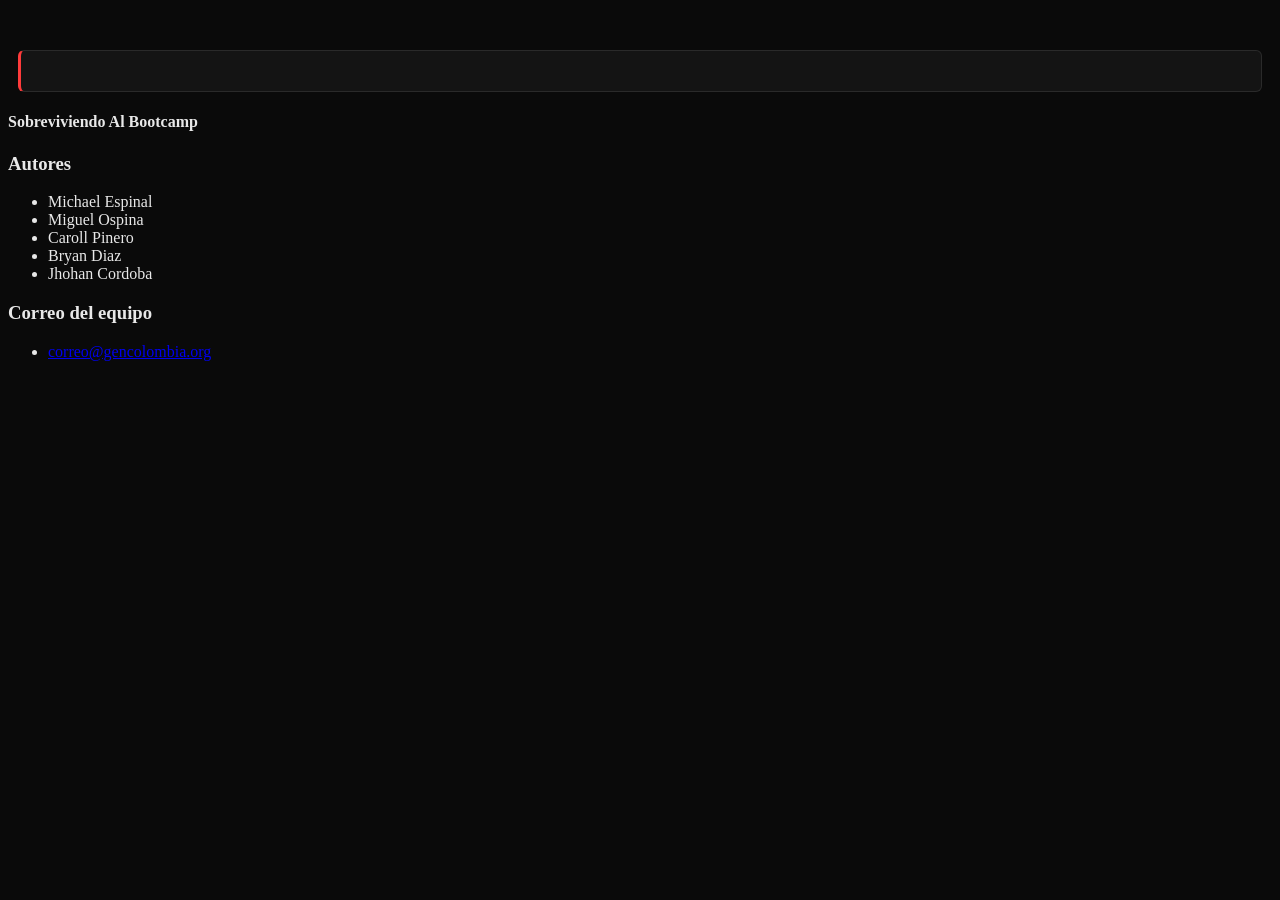
==== contacto.html @ f2899165 "Agregar pie de página con información de autores y contacto en contacto.html, index.html y quienes-s" ====
<!DOCTYPE html>
<html lang="es">

<head>
    <meta charset="UTF-8">
    <meta name="viewport" content="width=device-width, initial-scale=1.0">
    <title>contacto</title>
    <link rel="stylesheet" href="style.css">
</head>

<body>

    <!-- ============================= -->
    <!-- HEADER: contiene el nav       -->
    <!-- Encargado: [nombre]           -->
    <!-- ============================= -->
    <header>
        <nav>
            <!-- Menú de navegación -->
        </nav>
    </header>


    <!-- ============================= -->
    <!-- MAIN: contenido principal     -->
    <!-- Encargado: [nombre]           -->
    <!-- ============================= -->
    <main>

        <article>
            <!-- Contenido / bloque principal de la página -->
        </article>

        <aside>
            <!-- Contenido secundario (opcional): datos extra, links relacionados, etc. -->
        </aside>

    </main>


    <!-- ============================= -->
    <!-- FOOTER: pie de página         -->
    <!-- Encargado: [nombre]           -->
    <!-- ============================= -->
    <footer>
        <div class="footer-titulo">
            <h4>Sobreviviendo Al Bootcamp</h4>
        </div>

        <div class="footer-columnas">
            <div class="footer-autores">
                <h3>Autores</h3>
                <ul>
                    <li>Michael Espinal</li>
                    <li>Miguel Ospina</li>
                    <li>Caroll Pinero</li>
                    <li>Bryan Diaz</li>
                    <li>Jhohan Cordoba</li>
                </ul>
            </div>

            <div class="footer-contacto">
                <h3>Correo del equipo</h3>
                <ul>
                    <li><a href="/contacto.html">correo@gencolombia.org</a></li>
                </ul>
            </div>
        </div>
    </footer>

</body>

</html>
---- style.css ----
/* ============================= */
/* VARIABLES DE COLOR (B&N + acento) */
/* ============================= */
:root {
  --bg-dark: #0a0a0a;
  --bg-card: #141414;
  --border: #2a2a2a;
  --text-main: #e8e8e8;
  --text-dim: #888888;
  --accent: #ff3b3b;
  --white: #ffffff;
}

body {
  background-color: var(--bg-dark);
  color: var(--text-main);
}

/* ============================= */
/* INTRO DEL BLOG                */
/* ============================= */
#intro {
  text-align: center;
  padding: 30px 20px 40px;
  border-bottom: 1px solid var(--border);
  margin-bottom: 40px;
}

#intro h1 {
  font-family: 'Courier New', monospace;
  font-size: 2rem;
  color: var(--white);
  margin-bottom: 10px;
}

#intro h1::before {
  content: "> ";
  color: var(--accent);
}

#intro p {
  color: var(--text-dim);
  font-size: 1.05rem;
  font-family: 'Courier New', monospace;
}

/* ============================= */
/* GRID DE ENTRADAS (posts)      */
/* ============================= */
#posts {
  display: grid;
  grid-template-columns: repeat(auto-fit, minmax(280px, 1fr));
  gap: 25px;
  padding: 0 10px;
}

/* ============================= */
/* CADA TARJETA (article.post)   */
/* estilo "ventana de terminal"  */
/* ============================= */
.post {
  background-color: var(--bg-card);
  border: 1px solid var(--border);
  border-radius: 8px;
  overflow: hidden;
  display: flex;
  flex-direction: column;
  transition: transform 0.25s ease, border-color 0.25s ease, box-shadow 0.25s ease;
}

.post:hover {
  transform: translateY(-4px);
  border-color: var(--accent);
  box-shadow: 0 0 20px rgba(255, 59, 59, 0.15);
}

/* --- Barra tipo terminal arriba de la tarjeta --- */
.post::before {
  content: "● ● ●";
  display: block;
  background-color: #000000;
  color: #3a3a3a;
  font-size: 0.7rem;
  letter-spacing: 4px;
  padding: 8px 12px;
  border-bottom: 1px solid var(--border);
}

/* --- Foto + nombre (figure) --- */
.post header figure {
  margin: 0;
  position: relative;
}

.post header figure img {
  width: 100%;
  height: 200px;
  object-fit: cover;
  display: block;
  filter: grayscale(100%) contrast(1.1);
}

.post header figure figcaption {
  position: absolute;
  bottom: 0;
  left: 0;
  width: 100%;
  background: linear-gradient(transparent, rgba(0,0,0,0.9));
  color: var(--white);
  font-family: 'Courier New', monospace;
  font-weight: 600;
  padding: 30px 15px 10px;
  font-size: 0.95rem;
}

.post header figure figcaption::before {
  content: "// ";
  color: var(--accent);
}

/* --- Pregunta (h2) tipo comentario de código --- */
.post header h2 {
  font-size: 1.05rem;
  color: var(--white);
  padding: 15px 18px 0;
  line-height: 1.4;
  font-family: 'Courier New', monospace;
}

/* --- Fecha (time) --- */
.post header time {
  display: block;
  font-size: 0.78rem;
  color: var(--text-dim);
  padding: 8px 18px 0;
  font-family: 'Courier New', monospace;
}

/* --- Texto de la respuesta --- */
.post > p {
  padding: 14px 18px;
  color: var(--text-main);
  flex-grow: 1;
  line-height: 1.6;
}

/* --- Footer de la tarjeta (etiquetas tipo tags de código) --- */
.post footer {
  background-color: #000000;
  padding: 12px 18px;
  border-top: 1px solid var(--border);
}

.post footer p {
  font-size: 0.78rem;
  color: var(--text-dim);
  font-family: 'Courier New', monospace;
}

.post footer p::before {
  content: "#";
  color: var(--accent);
  margin-right: 4px;
}

/* ============================= */
/* ASIDE (sobre el blog)         */
/* estilo bloque de código       */
/* ============================= */
aside {
  margin: 50px 10px 20px;
  padding: 20px;
  background-color: var(--bg-card);
  border: 1px solid var(--border);
  border-left: 3px solid var(--accent);
  border-radius: 6px;
  font-family: 'Courier New', monospace;
}

aside h2 {
  color: var(--white);
  margin-bottom: 8px;
  font-size: 1rem;
}

aside h2::before {
  content: "/* ";
  color: var(--text-dim);
}

aside h2::after {
  content: " */";
  color: var(--text-dim);
}

aside p {
  color: var(--text-dim);
  font-size: 0.9rem;
}

/* ============================= */
/* RESPONSIVE                    */
/* ============================= */
@media (max-width: 600px) {
  #posts {
    grid-template-columns: 1fr;
  }

  .post header figure img {
    height: 170px;
  }
}
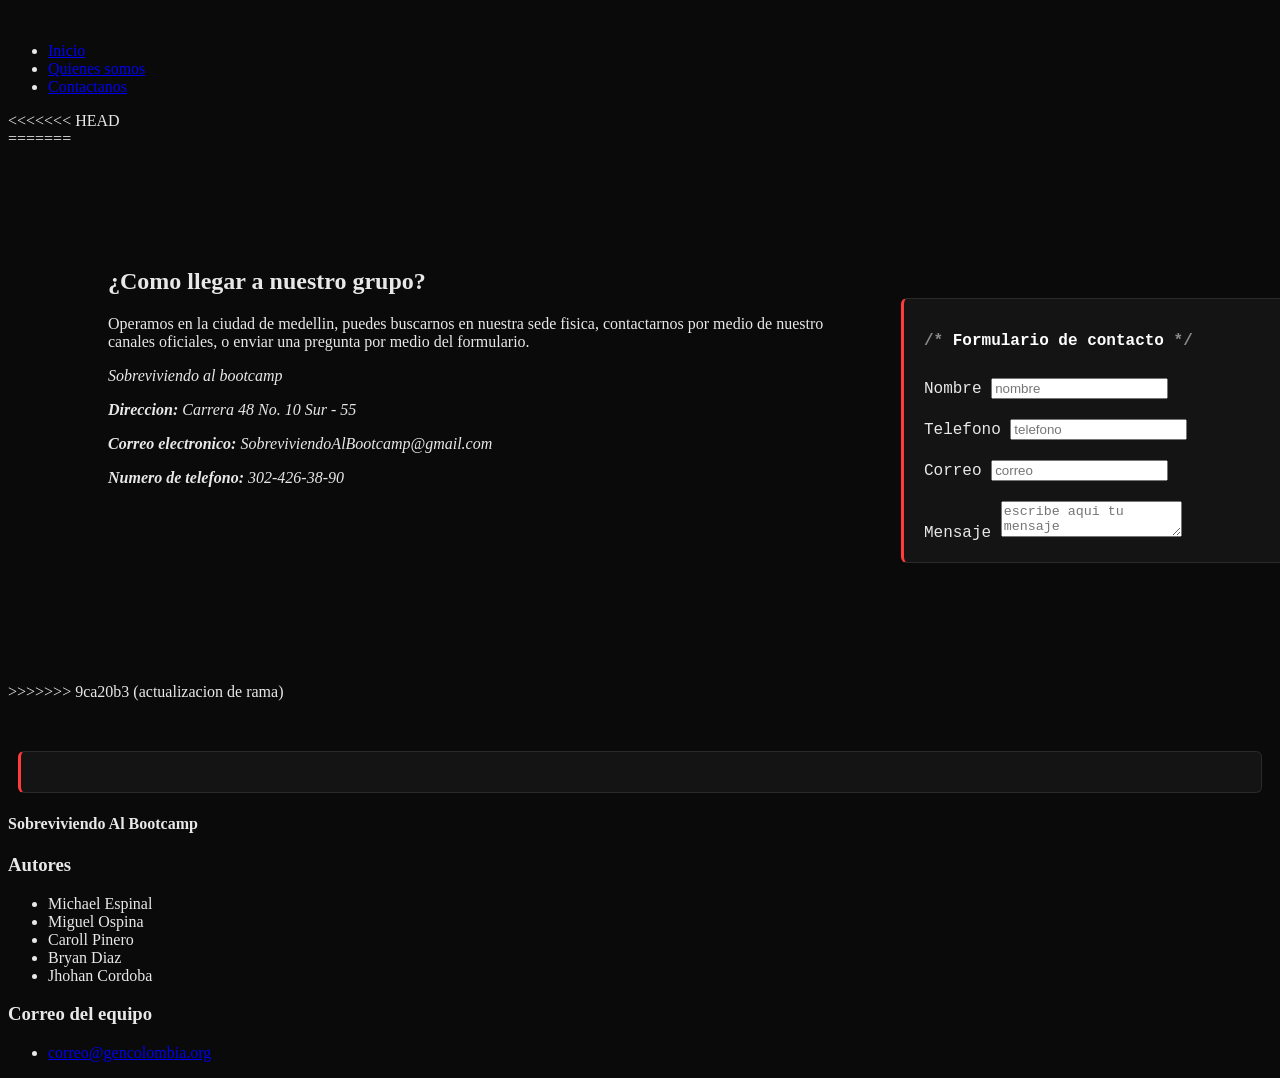
==== commit 22897bae: "actualizacion de rama" ====
--- a/contacto.html
+++ b/contacto.html
@@ -14,11 +14,75 @@
     <!-- HEADER: contiene el nav       -->
     <!-- Encargado: [nombre]           -->
     <!-- ============================= -->
-    <header>
-        <nav>
-            <!-- Menú de navegación -->
-        </nav>
+  <header>
+<script type="module" src="menunav.html"></script>
+ <div class="menu">
+            <img src="/imagenes/equipoblog.png" alt="">
+                <nav>
+                      <ul>
+                    <li> <a href="index.html"> Inicio</a></li>
+                    <li> <a href="quienes-somos.html"> Quienes somos</a></li>
+                    <li> <a href="contacto.html"> Contactanos</a></li>
+
+                </ul>
+
+
+<<<<<<< HEAD
+                </nav>
+        </div>
+
     </header>
+=======
+  <!-- ============================= -->
+  <!-- MAIN: contenido principal     -->
+  <!-- Encargado: [Sebastian Cordoba]           -->
+  <!-- ============================= -->
+  <main class="cuerpo">
+
+    <article class="contacto_info">
+      <h2> ¿Como llegar a nuestro grupo? </h2>
+      <p> Operamos en la ciudad de medellin, puedes buscarnos en nuestra sede fisica, contactarnos por medio de nuestro canales oficiales, o enviar una pregunta por medio del formulario. </p>
+       
+      <address class = "nuestra_info">
+      <p> Sobreviviendo al bootcamp</p>
+      <p> <strong>Direccion: </strong>Carrera 48 No. 10 Sur - 55 </p>
+      <p> <strong>Correo electronico: </strong>SobreviviendoAlBootcamp@gmail.com</p>
+      <p> <strong>Numero de telefono: </strong>302-426-38-90</p>
+      </address>
+    </article>
+
+    <aside class ="formulario" >
+      <!-- Contenido secundario (opcional): datos extra, links relacionados, etc. -->
+       <form>
+
+        <div> 
+          <h2> Formulario de contacto </h2>
+        </div>
+        <div class="casillas_formulario"> 
+          <label for = "nombre"> Nombre </label>
+          <input type = "text"  id="nombre" placeholder = "nombre">
+        </div>
+
+        <div class="casillas_formulario"> 
+          <label for = "telefono" > Telefono </label>
+          <input type = "tel"  id="telefono" placeholder = "telefono">
+        </div>
+
+        <div class="casillas_formulario"> 
+          <label for = "correo"> Correo </label>
+          <input type = "email"  id="correo" placeholder = "correo">
+        </div>
+
+        <div class="casillas_formulario"> 
+          <label for = "mensaje"> Mensaje </label>
+          <textarea type = "email"  id="correo" placeholder = "escribe aqui tu mensaje"></textarea>
+        </div>
+
+       </form>
+    </aside>
+
+  </main>
+>>>>>>> 9ca20b3 (actualizacion de rama)
 
 
     <!-- ============================= -->
--- a/style.css
+++ b/style.css
@@ -209,4 +209,28 @@
   .post header figure img {
     height: 170px;
   }
-}+}
+
+.cuerpo{
+    gap: 30px;            
+    display: flex;
+    flex-direction: row;     
+    padding: 100px;
+    border-radius: 20px;
+    width: 100%; 
+     
+}
+.contacto-info{
+     
+    width: 50%; 
+}
+
+.formulario{
+     
+    width: 50%; 
+}
+
+.casillas_formulario{
+    padding-top: 20px;
+}
+
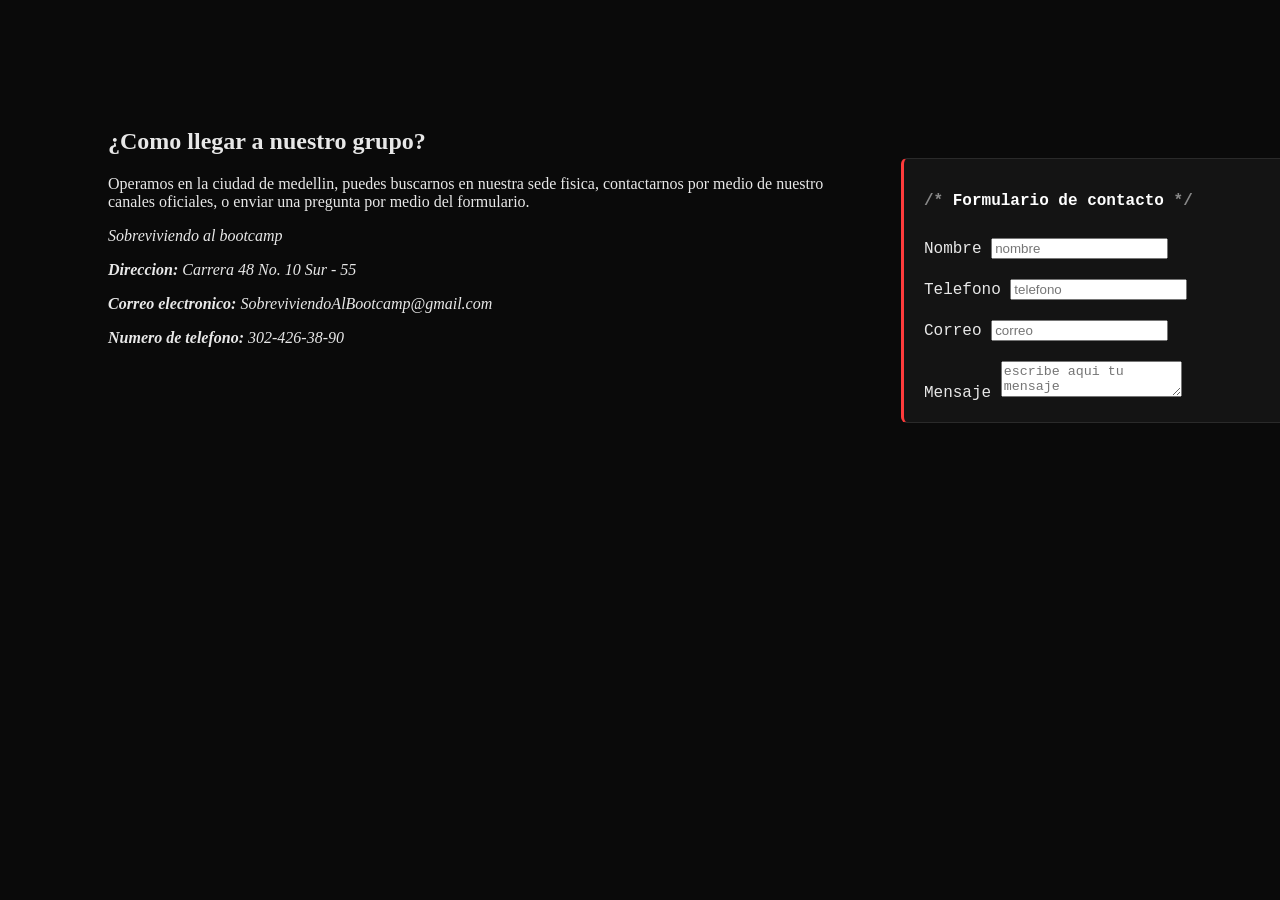
==== commit 9ca20b33: "actualizacion de rama" ====
--- a/contacto.html
+++ b/contacto.html
@@ -1,38 +1,24 @@
 <!DOCTYPE html>
 <html lang="es">
-
 <head>
-    <meta charset="UTF-8">
-    <meta name="viewport" content="width=device-width, initial-scale=1.0">
-    <title>contacto</title>
-    <link rel="stylesheet" href="style.css">
+  <meta charset="UTF-8">
+  <meta name="viewport" content="width=device-width, initial-scale=1.0">
+  <title>contacto</title>
+  <link rel="stylesheet" href="style.css">
 </head>
-
 <body>
 
-    <!-- ============================= -->
-    <!-- HEADER: contiene el nav       -->
-    <!-- Encargado: [nombre]           -->
-    <!-- ============================= -->
+  <!-- ============================= -->
+  <!-- HEADER: contiene el nav       -->
+  <!-- Encargado: [nombre]           -->
+  <!-- ============================= -->
   <header>
-<script type="module" src="menunav.html"></script>
- <div class="menu">
-            <img src="/imagenes/equipoblog.png" alt="">
-                <nav>
-                      <ul>
-                    <li> <a href="index.html"> Inicio</a></li>
-                    <li> <a href="quienes-somos.html"> Quienes somos</a></li>
-                    <li> <a href="contacto.html"> Contactanos</a></li>
-
-                </ul>
+    <nav>
+      <!-- Menú de navegación -->
+    </nav>
+  </header>
 
 
-<<<<<<< HEAD
-                </nav>
-        </div>
-
-    </header>
-=======
   <!-- ============================= -->
   <!-- MAIN: contenido principal     -->
   <!-- Encargado: [Sebastian Cordoba]           -->
@@ -82,56 +68,15 @@
     </aside>
 
   </main>
->>>>>>> 9ca20b3 (actualizacion de rama)
 
 
-    <!-- ============================= -->
-    <!-- MAIN: contenido principal     -->
-    <!-- Encargado: [nombre]           -->
-    <!-- ============================= -->
-    <main>
-
-        <article>
-            <!-- Contenido / bloque principal de la página -->
-        </article>
-
-        <aside>
-            <!-- Contenido secundario (opcional): datos extra, links relacionados, etc. -->
-        </aside>
-
-    </main>
-
-
-    <!-- ============================= -->
-    <!-- FOOTER: pie de página         -->
-    <!-- Encargado: [nombre]           -->
-    <!-- ============================= -->
-    <footer>
-        <div class="footer-titulo">
-            <h4>Sobreviviendo Al Bootcamp</h4>
-        </div>
-
-        <div class="footer-columnas">
-            <div class="footer-autores">
-                <h3>Autores</h3>
-                <ul>
-                    <li>Michael Espinal</li>
-                    <li>Miguel Ospina</li>
-                    <li>Caroll Pinero</li>
-                    <li>Bryan Diaz</li>
-                    <li>Jhohan Cordoba</li>
-                </ul>
-            </div>
-
-            <div class="footer-contacto">
-                <h3>Correo del equipo</h3>
-                <ul>
-                    <li><a href="/contacto.html">correo@gencolombia.org</a></li>
-                </ul>
-            </div>
-        </div>
-    </footer>
+  <!-- ============================= -->
+  <!-- FOOTER: pie de página         -->
+  <!-- Encargado: [nombre]           -->
+  <!-- ============================= -->
+  <footer>
+    <!-- Datos de contacto, redes sociales, copyright -->
+  </footer>
 
 </body>
-
 </html>
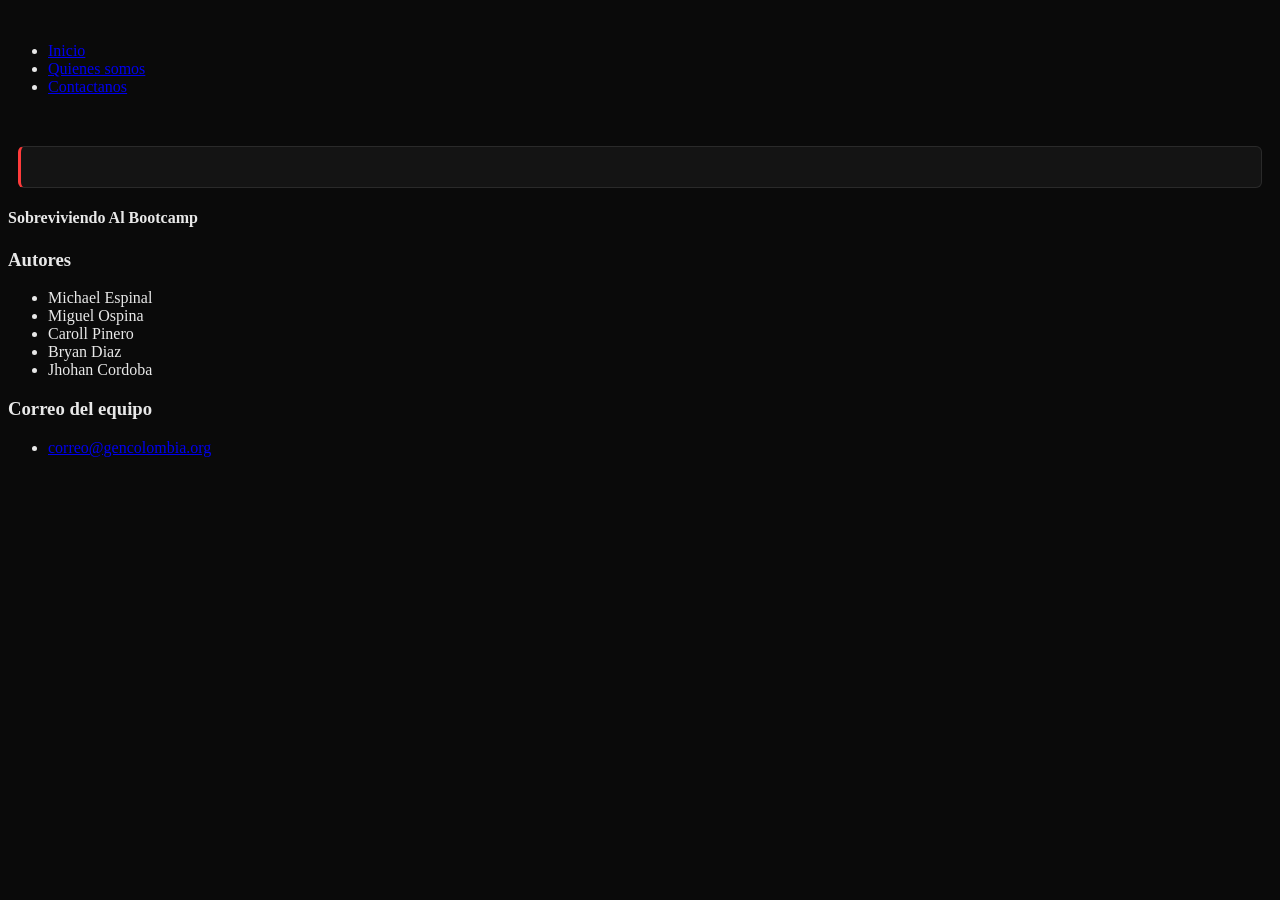
==== commit 4c56f981: "Merge branch 'main' of https://github.com/migue2509/TIFC2DEV-SDPF6-Simulaci-n-de-Proyecto-SCRUM" ====
--- a/contacto.html
+++ b/contacto.html
@@ -1,82 +1,85 @@
 <!DOCTYPE html>
 <html lang="es">
+
 <head>
-  <meta charset="UTF-8">
-  <meta name="viewport" content="width=device-width, initial-scale=1.0">
-  <title>contacto</title>
-  <link rel="stylesheet" href="style.css">
+    <meta charset="UTF-8">
+    <meta name="viewport" content="width=device-width, initial-scale=1.0">
+    <title>contacto</title>
+    <link rel="stylesheet" href="style.css">
 </head>
+
 <body>
 
-  <!-- ============================= -->
-  <!-- HEADER: contiene el nav       -->
-  <!-- Encargado: [nombre]           -->
-  <!-- ============================= -->
+    <!-- ============================= -->
+    <!-- HEADER: contiene el nav       -->
+    <!-- Encargado: [nombre]           -->
+    <!-- ============================= -->
   <header>
-    <nav>
-      <!-- Menú de navegación -->
-    </nav>
-  </header>
+<script type="module" src="menunav.html"></script>
+ <div class="menu">
+            <img src="/imagenes/equipoblog.png" alt="">
+                <nav>
+                      <ul>
+                    <li> <a href="index.html"> Inicio</a></li>
+                    <li> <a href="quienes-somos.html"> Quienes somos</a></li>
+                    <li> <a href="contacto.html"> Contactanos</a></li>
+
+                </ul>
 
 
-  <!-- ============================= -->
-  <!-- MAIN: contenido principal     -->
-  <!-- Encargado: [Sebastian Cordoba]           -->
-  <!-- ============================= -->
-  <main class="cuerpo">
-
-    <article class="contacto_info">
-      <h2> ¿Como llegar a nuestro grupo? </h2>
-      <p> Operamos en la ciudad de medellin, puedes buscarnos en nuestra sede fisica, contactarnos por medio de nuestro canales oficiales, o enviar una pregunta por medio del formulario. </p>
-       
-      <address class = "nuestra_info">
-      <p> Sobreviviendo al bootcamp</p>
-      <p> <strong>Direccion: </strong>Carrera 48 No. 10 Sur - 55 </p>
-      <p> <strong>Correo electronico: </strong>SobreviviendoAlBootcamp@gmail.com</p>
-      <p> <strong>Numero de telefono: </strong>302-426-38-90</p>
-      </address>
-    </article>
-
-    <aside class ="formulario" >
-      <!-- Contenido secundario (opcional): datos extra, links relacionados, etc. -->
-       <form>
-
-        <div> 
-          <h2> Formulario de contacto </h2>
-        </div>
-        <div class="casillas_formulario"> 
-          <label for = "nombre"> Nombre </label>
-          <input type = "text"  id="nombre" placeholder = "nombre">
+                </nav>
         </div>
 
-        <div class="casillas_formulario"> 
-          <label for = "telefono" > Telefono </label>
-          <input type = "tel"  id="telefono" placeholder = "telefono">
+    </header>
+
+
+    <!-- ============================= -->
+    <!-- MAIN: contenido principal     -->
+    <!-- Encargado: [nombre]           -->
+    <!-- ============================= -->
+    <main>
+
+        <article>
+            <!-- Contenido / bloque principal de la página -->
+        </article>
+
+        <aside>
+            <!-- Contenido secundario (opcional): datos extra, links relacionados, etc. -->
+        </aside>
+
+    </main>
+
+
+    <!-- ============================= -->
+    <!-- FOOTER: pie de página         -->
+    <!-- Encargado: [nombre]           -->
+    <!-- ============================= -->
+    <footer>
+        <div class="footer-titulo">
+            <h4>Sobreviviendo Al Bootcamp</h4>
         </div>
 
-        <div class="casillas_formulario"> 
-          <label for = "correo"> Correo </label>
-          <input type = "email"  id="correo" placeholder = "correo">
+        <div class="footer-columnas">
+            <div class="footer-autores">
+                <h3>Autores</h3>
+                <ul>
+                    <li>Michael Espinal</li>
+                    <li>Miguel Ospina</li>
+                    <li>Caroll Pinero</li>
+                    <li>Bryan Diaz</li>
+                    <li>Jhohan Cordoba</li>
+                </ul>
+            </div>
+
+            <div class="footer-contacto">
+                <h3>Correo del equipo</h3>
+                <ul>
+                    <li><a href="/contacto.html">correo@gencolombia.org</a></li>
+                </ul>
+            </div>
         </div>
-
-        <div class="casillas_formulario"> 
-          <label for = "mensaje"> Mensaje </label>
-          <textarea type = "email"  id="correo" placeholder = "escribe aqui tu mensaje"></textarea>
-        </div>
-
-       </form>
-    </aside>
-
-  </main>
-
-
-  <!-- ============================= -->
-  <!-- FOOTER: pie de página         -->
-  <!-- Encargado: [nombre]           -->
-  <!-- ============================= -->
-  <footer>
-    <!-- Datos de contacto, redes sociales, copyright -->
-  </footer>
+    </footer>
 
 </body>
+
 </html>
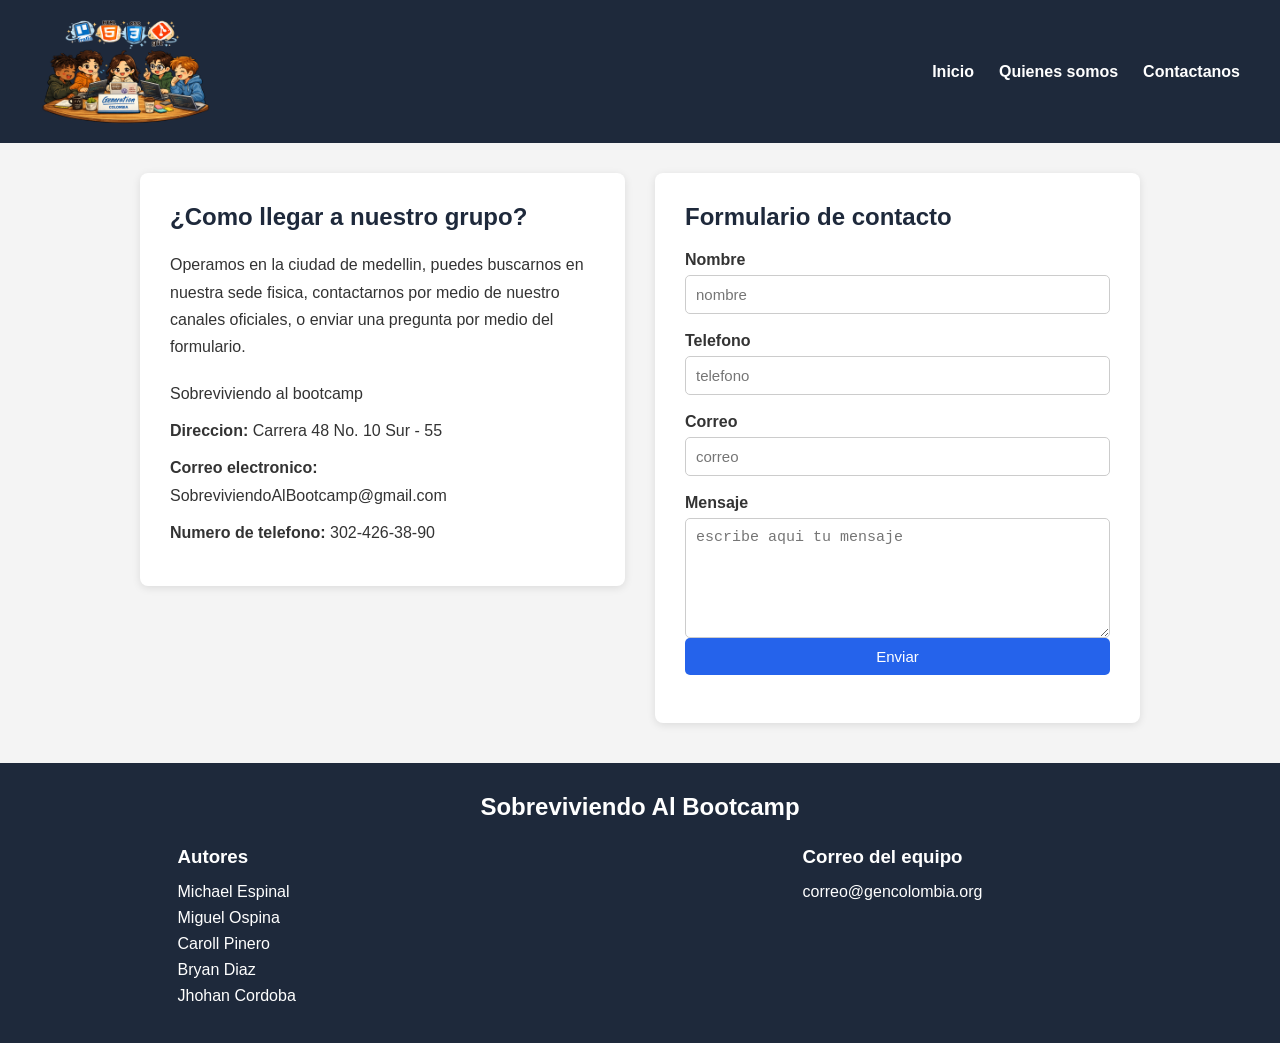
==== commit e1fe23ca: "Remove unnecessary whitespace in navigation menu of index.html" ====
--- a/contacto.html
+++ b/contacto.html
@@ -17,7 +17,7 @@
   <header>
 <script type="module" src="menunav.html"></script>
  <div class="menu">
-            <img src="/imagenes/equipoblog.png" alt="">
+            <img src="img/equipoblog.png" alt="">
                 <nav>
                       <ul>
                     <li> <a href="index.html"> Inicio</a></li>
@@ -37,17 +37,53 @@
     <!-- MAIN: contenido principal     -->
     <!-- Encargado: [nombre]           -->
     <!-- ============================= -->
-    <main>
+    <main class="cuerpo">
+ 
+    <article class="contacto_info">
+      <h2> ¿Como llegar a nuestro grupo? </h2>
+      <p> Operamos en la ciudad de medellin, puedes buscarnos en nuestra sede fisica, contactarnos por medio de nuestro canales oficiales, o enviar una pregunta por medio del formulario. </p>
+       
+      <address class = "nuestra_info">
+      <p> Sobreviviendo al bootcamp</p>
+      <p> <strong>Direccion: </strong>Carrera 48 No. 10 Sur - 55 </p>
+      <p> <strong>Correo electronico: </strong>SobreviviendoAlBootcamp@gmail.com</p>
+      <p> <strong>Numero de telefono: </strong>302-426-38-90</p>
+      </address>
+    </article>
+ 
+    <aside class ="formulario" >
+      <!-- Contenido secundario (opcional): datos extra, links relacionados, etc. -->
+       <form>
+ 
+        <div>
+          <h2> Formulario de contacto </h2>
+        </div>
+        <div class="casillas_formulario">
+          <label for = "nombre"> Nombre </label>
+          <input type = "text"  id="nombre" placeholder = "nombre">
+        </div>
+ 
+        <div class="casillas_formulario">
+          <label for = "telefono" > Telefono </label>
+          <input type = "tel"  id="telefono" placeholder = "telefono">
+        </div>
+ 
+        <div class="casillas_formulario">
+          <label for = "correo"> Correo </label>
+          <input type = "email"  id="correo" placeholder = "correo">
+        </div>
+ 
+        <div class="casillas_formulario">
+          <label for = "mensaje"> Mensaje </label>
+          <textarea type = "email"  id="mensaje" placeholder = "escribe aqui tu mensaje"></textarea>
+          <button type="submit">Enviar</button>
+        </div>
+ 
+       </form>
+    </aside>
+ 
+  </main>
 
-        <article>
-            <!-- Contenido / bloque principal de la página -->
-        </article>
-
-        <aside>
-            <!-- Contenido secundario (opcional): datos extra, links relacionados, etc. -->
-        </aside>
-
-    </main>
 
 
     <!-- ============================= -->
--- a/style.css
+++ b/style.css
@@ -1,236 +1,395 @@
-/* ============================= */
-/* VARIABLES DE COLOR (B&N + acento) */
-/* ============================= */
-:root {
-  --bg-dark: #0a0a0a;
-  --bg-card: #141414;
-  --border: #2a2a2a;
-  --text-main: #e8e8e8;
-  --text-dim: #888888;
-  --accent: #ff3b3b;
-  --white: #ffffff;
-}
-
-body {
-  background-color: var(--bg-dark);
-  color: var(--text-main);
-}
-
-/* ============================= */
-/* INTRO DEL BLOG                */
-/* ============================= */
-#intro {
-  text-align: center;
-  padding: 30px 20px 40px;
-  border-bottom: 1px solid var(--border);
-  margin-bottom: 40px;
-}
-
-#intro h1 {
-  font-family: 'Courier New', monospace;
-  font-size: 2rem;
-  color: var(--white);
-  margin-bottom: 10px;
-}
-
-#intro h1::before {
-  content: "> ";
-  color: var(--accent);
-}
-
-#intro p {
-  color: var(--text-dim);
-  font-size: 1.05rem;
-  font-family: 'Courier New', monospace;
-}
-
-/* ============================= */
-/* GRID DE ENTRADAS (posts)      */
-/* ============================= */
-#posts {
-  display: grid;
-  grid-template-columns: repeat(auto-fit, minmax(280px, 1fr));
-  gap: 25px;
-  padding: 0 10px;
-}
-
-/* ============================= */
-/* CADA TARJETA (article.post)   */
-/* estilo "ventana de terminal"  */
-/* ============================= */
-.post {
-  background-color: var(--bg-card);
-  border: 1px solid var(--border);
-  border-radius: 8px;
-  overflow: hidden;
-  display: flex;
-  flex-direction: column;
-  transition: transform 0.25s ease, border-color 0.25s ease, box-shadow 0.25s ease;
-}
-
-.post:hover {
-  transform: translateY(-4px);
-  border-color: var(--accent);
-  box-shadow: 0 0 20px rgba(255, 59, 59, 0.15);
-}
-
-/* --- Barra tipo terminal arriba de la tarjeta --- */
-.post::before {
-  content: "● ● ●";
-  display: block;
-  background-color: #000000;
-  color: #3a3a3a;
-  font-size: 0.7rem;
-  letter-spacing: 4px;
-  padding: 8px 12px;
-  border-bottom: 1px solid var(--border);
-}
-
-/* --- Foto + nombre (figure) --- */
-.post header figure {
-  margin: 0;
-  position: relative;
-}
-
-.post header figure img {
-  width: 100%;
-  height: 200px;
-  object-fit: cover;
-  display: block;
-  filter: grayscale(100%) contrast(1.1);
-}
-
-.post header figure figcaption {
-  position: absolute;
-  bottom: 0;
-  left: 0;
-  width: 100%;
-  background: linear-gradient(transparent, rgba(0,0,0,0.9));
-  color: var(--white);
-  font-family: 'Courier New', monospace;
-  font-weight: 600;
-  padding: 30px 15px 10px;
-  font-size: 0.95rem;
-}
-
-.post header figure figcaption::before {
-  content: "// ";
-  color: var(--accent);
-}
-
-/* --- Pregunta (h2) tipo comentario de código --- */
-.post header h2 {
-  font-size: 1.05rem;
-  color: var(--white);
-  padding: 15px 18px 0;
-  line-height: 1.4;
-  font-family: 'Courier New', monospace;
-}
-
-/* --- Fecha (time) --- */
-.post header time {
-  display: block;
-  font-size: 0.78rem;
-  color: var(--text-dim);
-  padding: 8px 18px 0;
-  font-family: 'Courier New', monospace;
-}
-
-/* --- Texto de la respuesta --- */
-.post > p {
-  padding: 14px 18px;
-  color: var(--text-main);
-  flex-grow: 1;
-  line-height: 1.6;
-}
-
-/* --- Footer de la tarjeta (etiquetas tipo tags de código) --- */
-.post footer {
-  background-color: #000000;
-  padding: 12px 18px;
-  border-top: 1px solid var(--border);
-}
-
-.post footer p {
-  font-size: 0.78rem;
-  color: var(--text-dim);
-  font-family: 'Courier New', monospace;
-}
-
-.post footer p::before {
-  content: "#";
-  color: var(--accent);
-  margin-right: 4px;
-}
-
-/* ============================= */
-/* ASIDE (sobre el blog)         */
-/* estilo bloque de código       */
-/* ============================= */
-aside {
-  margin: 50px 10px 20px;
-  padding: 20px;
-  background-color: var(--bg-card);
-  border: 1px solid var(--border);
-  border-left: 3px solid var(--accent);
-  border-radius: 6px;
-  font-family: 'Courier New', monospace;
-}
-
-aside h2 {
-  color: var(--white);
-  margin-bottom: 8px;
-  font-size: 1rem;
-}
-
-aside h2::before {
-  content: "/* ";
-  color: var(--text-dim);
-}
-
-aside h2::after {
-  content: " */";
-  color: var(--text-dim);
-}
-
-aside p {
-  color: var(--text-dim);
-  font-size: 0.9rem;
-}
-
-/* ============================= */
-/* RESPONSIVE                    */
-/* ============================= */
-@media (max-width: 600px) {
-  #posts {
-    grid-template-columns: 1fr;
-  }
-
-  .post header figure img {
-    height: 170px;
-  }
-}
+/* ===========================
+        ESTILOS GENERALES
+=========================== */
+
+*{
+    margin:0;
+    padding:0;
+    box-sizing:border-box;
+}
+
+body{
+    font-family:Arial, Helvetica, sans-serif;
+    background:#f4f4f4;
+    color:#333;
+}
+
+main{
+    width:90%;
+    max-width:1000px;
+    margin:30px auto;
+}
+
+/* ===========================
+            MENU
+=========================== */
+
+.menu{
+    background:#1e293b;
+    display:flex;
+    justify-content:space-between;
+    align-items:center;
+    padding:15px 40px;
+}
+
+.menu img{
+    width:170px;
+}
+
+.menu ul{
+    list-style:none;
+    display:flex;
+}
+
+.menu li{
+    margin-left:25px;
+}
+
+.menu a{
+    color:white;
+    text-decoration:none;
+    font-weight:bold;
+}
+
+.menu a:hover{
+    color:#60a5fa;
+}
+
+/* ===========================
+            INTRO
+=========================== */
+
+#intro{
+    background:white;
+    padding:40px;
+    text-align:center;
+    border-radius:8px;
+    margin-bottom:30px;
+    box-shadow:0 2px 8px rgba(0,0,0,.1);
+}
+
+#intro h1{
+    color:#1e293b;
+    margin-bottom:15px;
+    font-size:34px;
+}
+
+#intro p{
+    color:#555;
+    font-size:18px;
+}
+
+/* ===========================
+        ARTICULOS
+=========================== */
+
+article.post{
+    background:white;
+    padding:25px;
+    margin-bottom:25px;
+    border-radius:8px;
+    box-shadow:0 2px 8px rgba(0,0,0,.1);
+}
+
+article.post:hover{
+    box-shadow:0 4px 12px rgba(0,0,0,.15);
+}
+
+article.post header{
+    text-align:center;
+}
+
+article.post h2{
+    margin:15px 0;
+    color:#1e293b;
+}
+
+article.post header p{
+    color:gray;
+    margin-bottom:20px;
+}
+
+article.post p{
+    line-height:1.7;
+    text-align:justify;
+}
+
+/* ===========================
+            FIGURE
+=========================== */
+
+figure{
+    margin-bottom:15px;
+}
+
+figure img{
+    width:130px;
+    height:130px;
+    border-radius:50%;
+    object-fit:cover;
+    border:3px solid #60a5fa;
+}
+
+figcaption{
+    margin-top:10px;
+    font-weight:bold;
+}
+
+/* ===========================
+        FOOTER DEL POST
+=========================== */
+
+article.post footer{
+    margin-top:20px;
+    padding-top:15px;
+    border-top:1px solid #ddd;
+}
+
+article.post footer p{
+    color:#2563eb;
+    font-size:14px;
+}
+
+/* ===========================
+        QUIENES SOMOS
+=========================== */
+
+.article-quienes,
+.article-porque{
+    background:white;
+    padding:30px;
+    margin-bottom:25px;
+    border-radius:8px;
+    box-shadow:0 2px 8px rgba(0,0,0,.1);
+}
+
+.parrafo-quienes,
+.parrafo-porque{
+    margin-bottom:15px;
+    text-align:justify;
+    line-height:1.7;
+}
+
+.titulo-porque,
+.titulo-conquefin{
+    margin:30px 0 15px;
+    color:#1e293b;
+}
+
+main ul{
+    margin-left:25px;
+    margin-top:15px;
+}
+
+main li{
+    margin-bottom:10px;
+    line-height:1.6;
+}
+
+/* ===========================
+        CONTACTO
+=========================== */
 
 .cuerpo{
-    gap: 30px;            
-    display: flex;
-    flex-direction: row;     
-    padding: 100px;
-    border-radius: 20px;
-    width: 100%; 
-     
-}
-.contacto-info{
-     
-    width: 50%; 
-}
-
+    display:flex;
+    gap:30px;
+    align-items:flex-start;
+}
+
+.contacto_info,
 .formulario{
-     
-    width: 50%; 
+    background:white;
+    padding:30px;
+    border-radius:8px;
+    box-shadow:0 2px 8px rgba(0,0,0,.1);
+    flex:1;
+}
+
+.contacto_info h2,
+.formulario h2{
+    margin-bottom:20px;
+    color:#1e293b;
+}
+
+.contacto_info p{
+    margin-bottom:10px;
+}
+
+.nuestra_info{
+    margin-top:20px;
+    font-style:normal;
 }
 
 .casillas_formulario{
-    padding-top: 20px;
-}
-
+    display:flex;
+    flex-direction:column;
+    margin-bottom:18px;
+}
+
+label{
+    margin-bottom:6px;
+    font-weight:bold;
+}
+
+input,
+textarea{
+    padding:10px;
+    border:1px solid #ccc;
+    border-radius:5px;
+    font-size:15px;
+}
+
+textarea{
+    min-height:120px;
+    resize:vertical;
+}
+
+input:focus,
+textarea:focus{
+    outline:none;
+    border:1px solid #2563eb;
+}
+
+/* ===========================
+        BOTON
+=========================== */
+
+button{
+    background:#2563eb;
+    color:white;
+    border:none;
+    padding:10px 20px;
+    border-radius:5px;
+    cursor:pointer;
+    font-size:15px;
+}
+
+button:hover{
+    background:#1d4ed8;
+}
+
+/* ===========================
+        FOOTER
+=========================== */
+
+footer{
+    background:#1e293b;
+    color:white;
+    padding:30px;
+    margin-top:40px;
+}
+
+.footer-titulo{
+    text-align:center;
+    margin-bottom:25px;
+}
+
+.footer-titulo h4{
+    font-size:24px;
+}
+
+.footer-columnas{
+    display:flex;
+    justify-content:space-around;
+    gap:30px;
+}
+
+.footer-autores,
+.footer-contacto{
+    width:300px;
+}
+
+.footer-columnas h3{
+    margin-bottom:15px;
+}
+
+.footer-columnas ul{
+    list-style:none;
+}
+
+.footer-columnas li{
+    margin-bottom:8px;
+}
+
+.footer-columnas a{
+    color:white;
+    text-decoration:none;
+}
+
+.footer-columnas a:hover{
+    color:#60a5fa;
+}
+
+/* ===========================
+        ESTILOS GENERALES
+=========================== */
+
+h2{
+    margin-bottom:15px;
+}
+
+p{
+    line-height:1.7;
+}
+
+a{
+    transition:0.2s;
+}
+
+img{
+    max-width:100%;
+}
+
+/* ===========================
+        RESPONSIVE
+=========================== */
+
+@media (max-width:768px){
+
+    .menu{
+        flex-direction:column;
+        padding:20px;
+    }
+
+    .menu img{
+        margin-bottom:15px;
+    }
+
+    .menu ul{
+        flex-direction:column;
+        align-items:center;
+    }
+
+    .menu li{
+        margin:10px 0;
+    }
+
+    .cuerpo{
+        flex-direction:column;
+    }
+
+    .footer-columnas{
+        flex-direction:column;
+        align-items:center;
+        text-align:center;
+    }
+
+    .footer-autores,
+    .footer-contacto{
+        width:100%;
+    }
+
+    #intro h1{
+        font-size:28px;
+    }
+
+    article.post{
+        padding:20px;
+    }
+
+    figure img{
+        width:110px;
+        height:110px;
+    }
+
+}
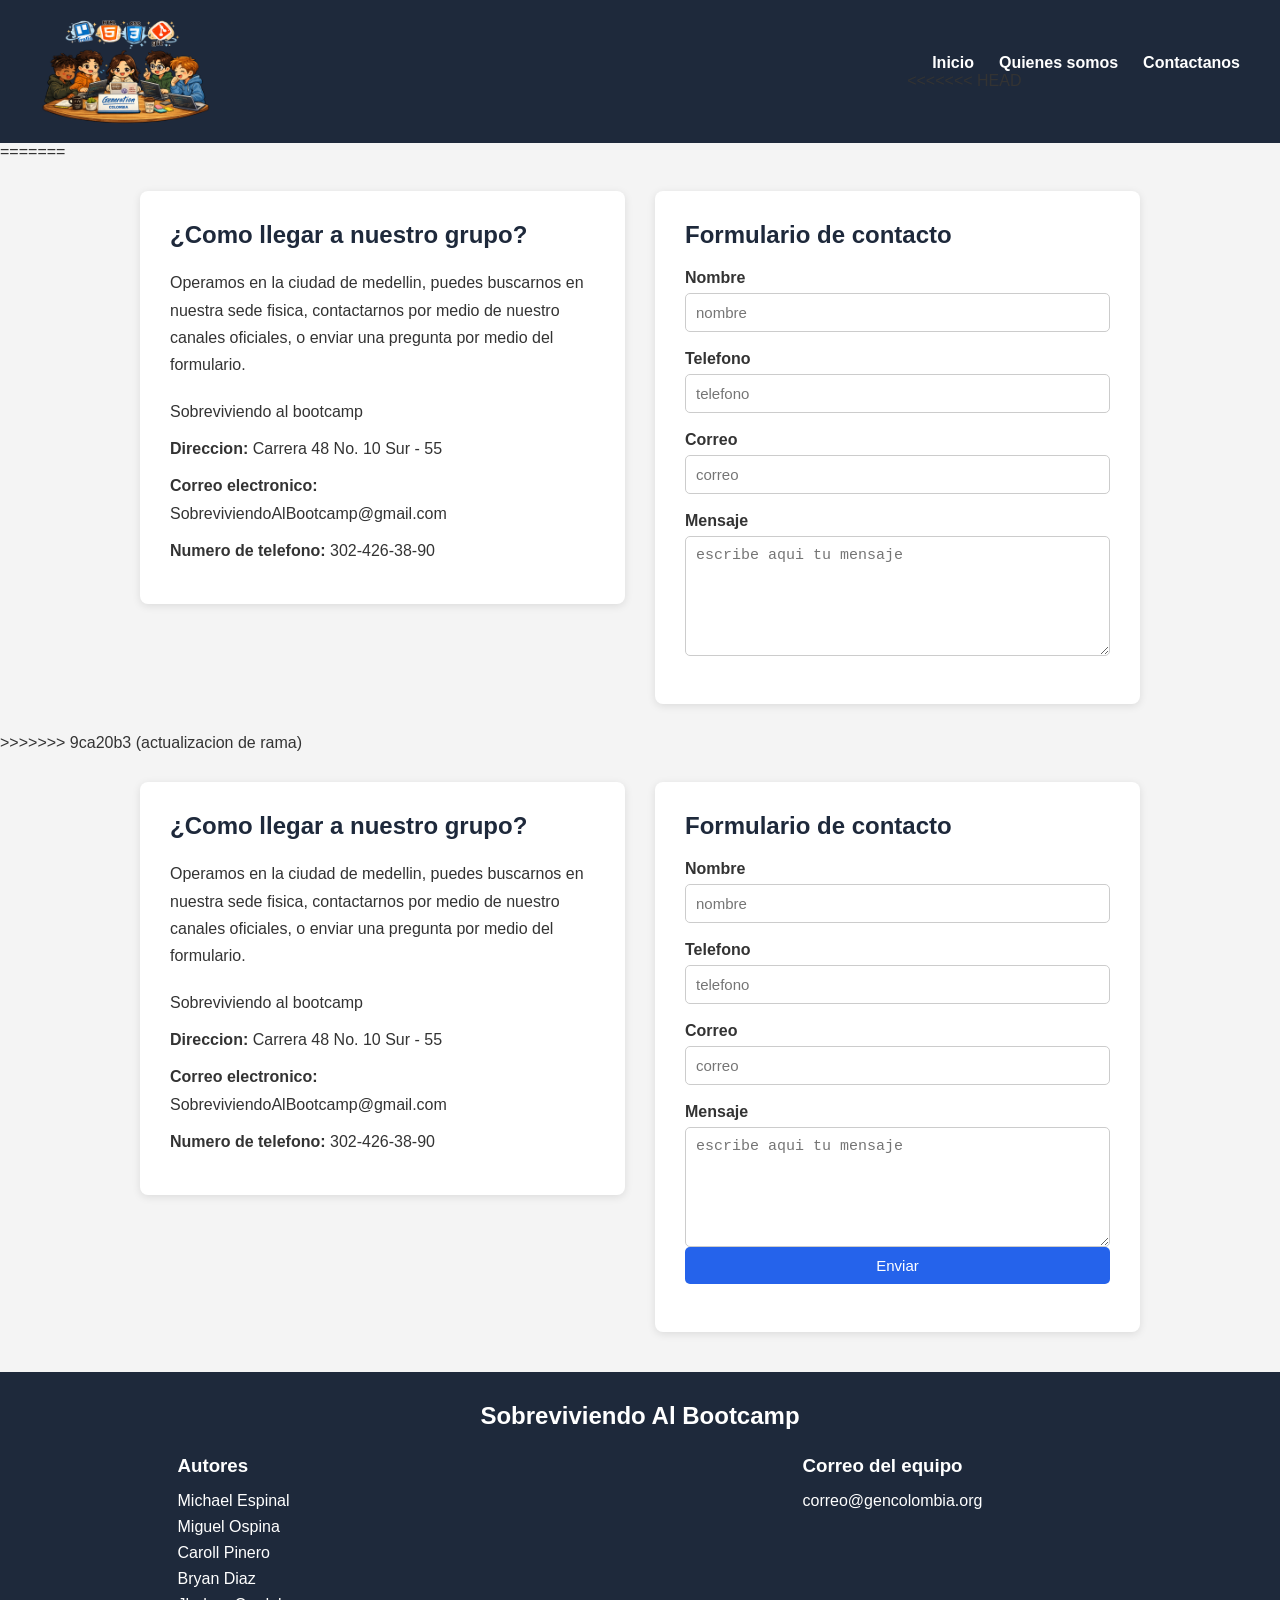
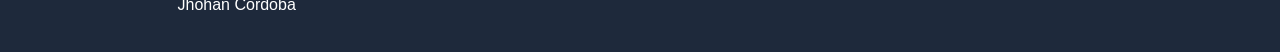
==== commit 82e06721: "Actualizar estructura y contenido de las páginas contacto.html, index.html y quienes-somos.html; aju" ====
--- a/contacto.html
+++ b/contacto.html
@@ -27,10 +27,62 @@
                 </ul>
 
 
+<<<<<<< HEAD
                 </nav>
         </div>
 
     </header>
+=======
+  <!-- ============================= -->
+  <!-- MAIN: contenido principal     -->
+  <!-- Encargado: [Sebastian Cordoba]           -->
+  <!-- ============================= -->
+  <main class="cuerpo">
+
+    <article class="contacto_info">
+      <h2> ¿Como llegar a nuestro grupo? </h2>
+      <p> Operamos en la ciudad de medellin, puedes buscarnos en nuestra sede fisica, contactarnos por medio de nuestro canales oficiales, o enviar una pregunta por medio del formulario. </p>
+       
+      <address class = "nuestra_info">
+      <p> Sobreviviendo al bootcamp</p>
+      <p> <strong>Direccion: </strong>Carrera 48 No. 10 Sur - 55 </p>
+      <p> <strong>Correo electronico: </strong>SobreviviendoAlBootcamp@gmail.com</p>
+      <p> <strong>Numero de telefono: </strong>302-426-38-90</p>
+      </address>
+    </article>
+
+    <aside class ="formulario" >
+      <!-- Contenido secundario (opcional): datos extra, links relacionados, etc. -->
+       <form>
+
+        <div> 
+          <h2> Formulario de contacto </h2>
+        </div>
+        <div class="casillas_formulario"> 
+          <label for = "nombre"> Nombre </label>
+          <input type = "text"  id="nombre" placeholder = "nombre">
+        </div>
+
+        <div class="casillas_formulario"> 
+          <label for = "telefono" > Telefono </label>
+          <input type = "tel"  id="telefono" placeholder = "telefono">
+        </div>
+
+        <div class="casillas_formulario"> 
+          <label for = "correo"> Correo </label>
+          <input type = "email"  id="correo" placeholder = "correo">
+        </div>
+
+        <div class="casillas_formulario"> 
+          <label for = "mensaje"> Mensaje </label>
+          <textarea type = "email"  id="correo" placeholder = "escribe aqui tu mensaje"></textarea>
+        </div>
+
+       </form>
+    </aside>
+
+  </main>
+>>>>>>> 9ca20b3 (actualizacion de rama)
 
 
     <!-- ============================= -->
--- a/style.css
+++ b/style.css
@@ -392,4 +392,4 @@
         height:110px;
     }
 
-}+}
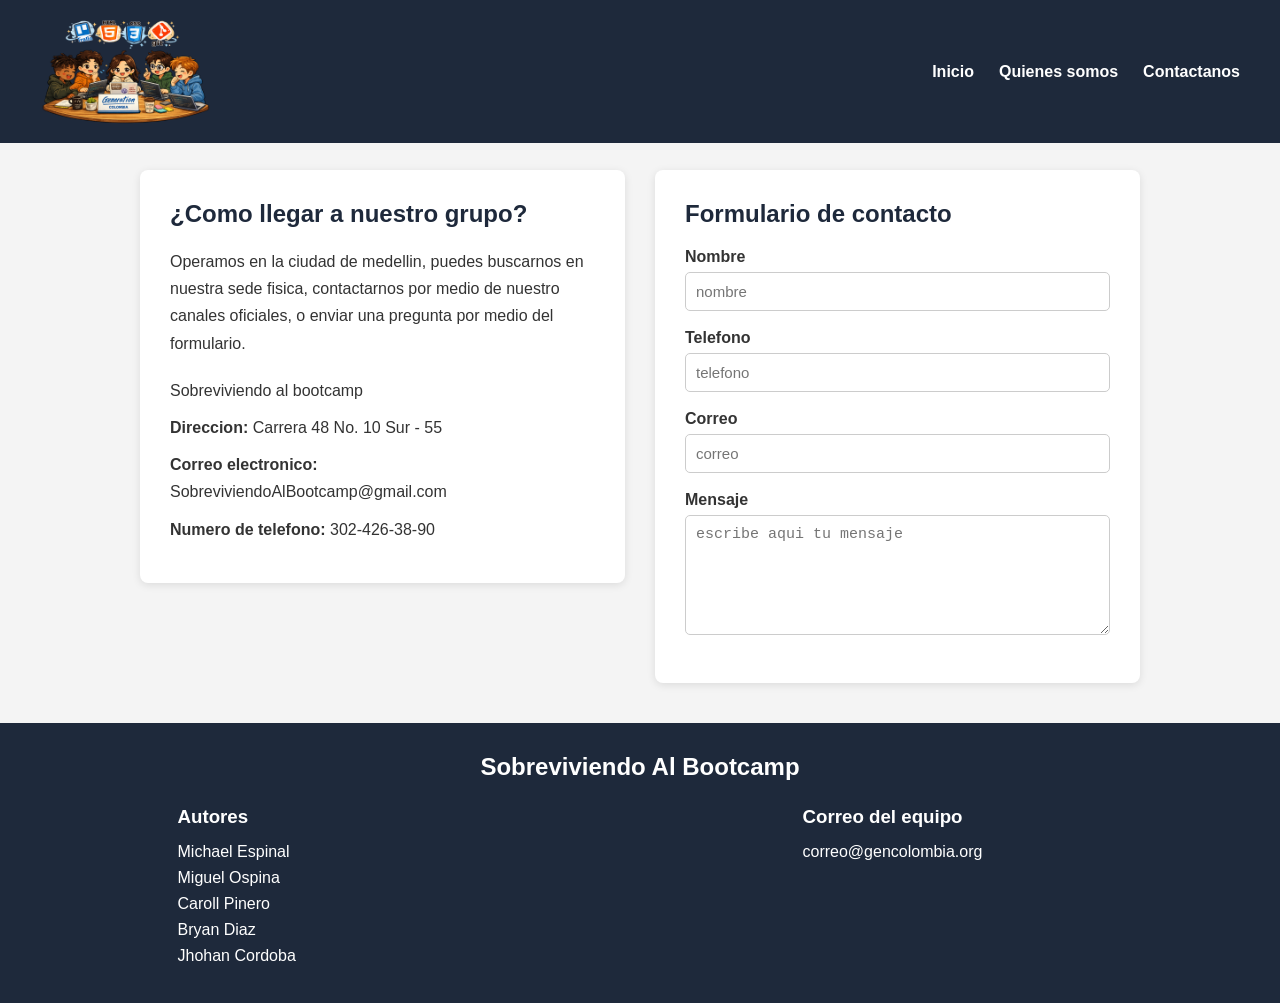
==== commit f564b6af: "index.html" ====
--- a/contacto.html
+++ b/contacto.html
@@ -27,12 +27,11 @@
                 </ul>
 
 
-<<<<<<< HEAD
                 </nav>
         </div>
 
     </header>
-=======
+
   <!-- ============================= -->
   <!-- MAIN: contenido principal     -->
   <!-- Encargado: [Sebastian Cordoba]           -->
@@ -82,59 +81,7 @@
     </aside>
 
   </main>
->>>>>>> 9ca20b3 (actualizacion de rama)
 
-
-    <!-- ============================= -->
-    <!-- MAIN: contenido principal     -->
-    <!-- Encargado: [nombre]           -->
-    <!-- ============================= -->
-    <main class="cuerpo">
- 
-    <article class="contacto_info">
-      <h2> ¿Como llegar a nuestro grupo? </h2>
-      <p> Operamos en la ciudad de medellin, puedes buscarnos en nuestra sede fisica, contactarnos por medio de nuestro canales oficiales, o enviar una pregunta por medio del formulario. </p>
-       
-      <address class = "nuestra_info">
-      <p> Sobreviviendo al bootcamp</p>
-      <p> <strong>Direccion: </strong>Carrera 48 No. 10 Sur - 55 </p>
-      <p> <strong>Correo electronico: </strong>SobreviviendoAlBootcamp@gmail.com</p>
-      <p> <strong>Numero de telefono: </strong>302-426-38-90</p>
-      </address>
-    </article>
- 
-    <aside class ="formulario" >
-      <!-- Contenido secundario (opcional): datos extra, links relacionados, etc. -->
-       <form>
- 
-        <div>
-          <h2> Formulario de contacto </h2>
-        </div>
-        <div class="casillas_formulario">
-          <label for = "nombre"> Nombre </label>
-          <input type = "text"  id="nombre" placeholder = "nombre">
-        </div>
- 
-        <div class="casillas_formulario">
-          <label for = "telefono" > Telefono </label>
-          <input type = "tel"  id="telefono" placeholder = "telefono">
-        </div>
- 
-        <div class="casillas_formulario">
-          <label for = "correo"> Correo </label>
-          <input type = "email"  id="correo" placeholder = "correo">
-        </div>
- 
-        <div class="casillas_formulario">
-          <label for = "mensaje"> Mensaje </label>
-          <textarea type = "email"  id="mensaje" placeholder = "escribe aqui tu mensaje"></textarea>
-          <button type="submit">Enviar</button>
-        </div>
- 
-       </form>
-    </aside>
- 
-  </main>
 
 
 
--- a/style.css
+++ b/style.css
@@ -12,12 +12,14 @@
     font-family:Arial, Helvetica, sans-serif;
     background:#f4f4f4;
     color:#333;
+    padding-top:80px;
 }
 
 main{
     width:90%;
     max-width:1000px;
     margin:30px auto;
+    margin-top: 90px;
 }
 
 /* ===========================
@@ -30,6 +32,12 @@
     justify-content:space-between;
     align-items:center;
     padding:15px 40px;
+
+    position:fixed;
+    top:0;
+    left:0;
+    width:100%;
+    z-index:1000;
 }
 
 .menu img{
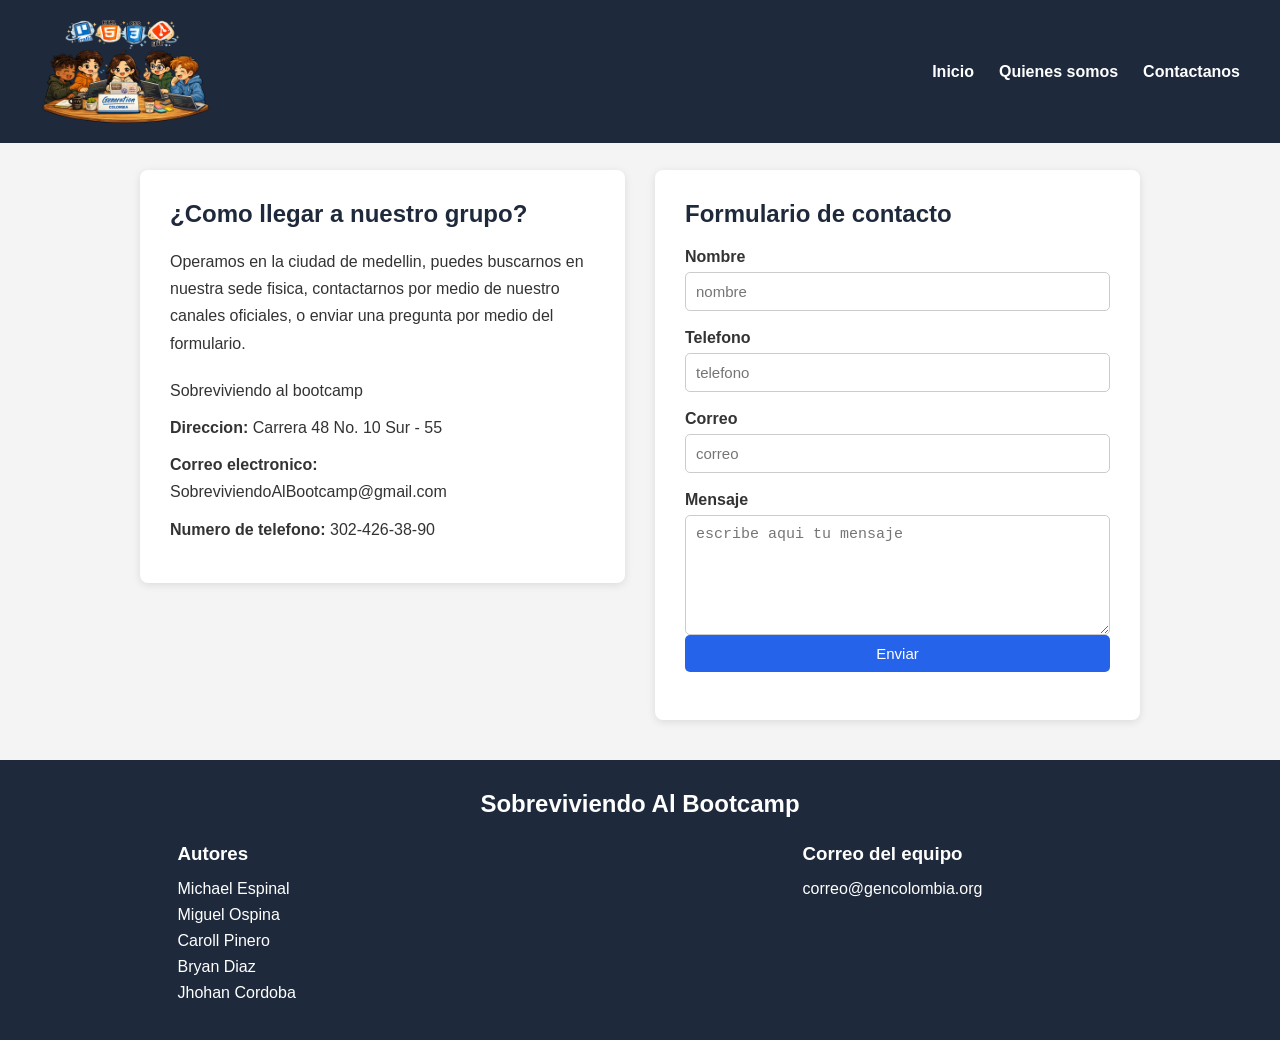
==== commit 28c58712: "boton" ====
--- a/contacto.html
+++ b/contacto.html
@@ -75,6 +75,7 @@
         <div class="casillas_formulario"> 
           <label for = "mensaje"> Mensaje </label>
           <textarea type = "email"  id="correo" placeholder = "escribe aqui tu mensaje"></textarea>
+          <button type="submit">Enviar</button>
         </div>
 
        </form>
